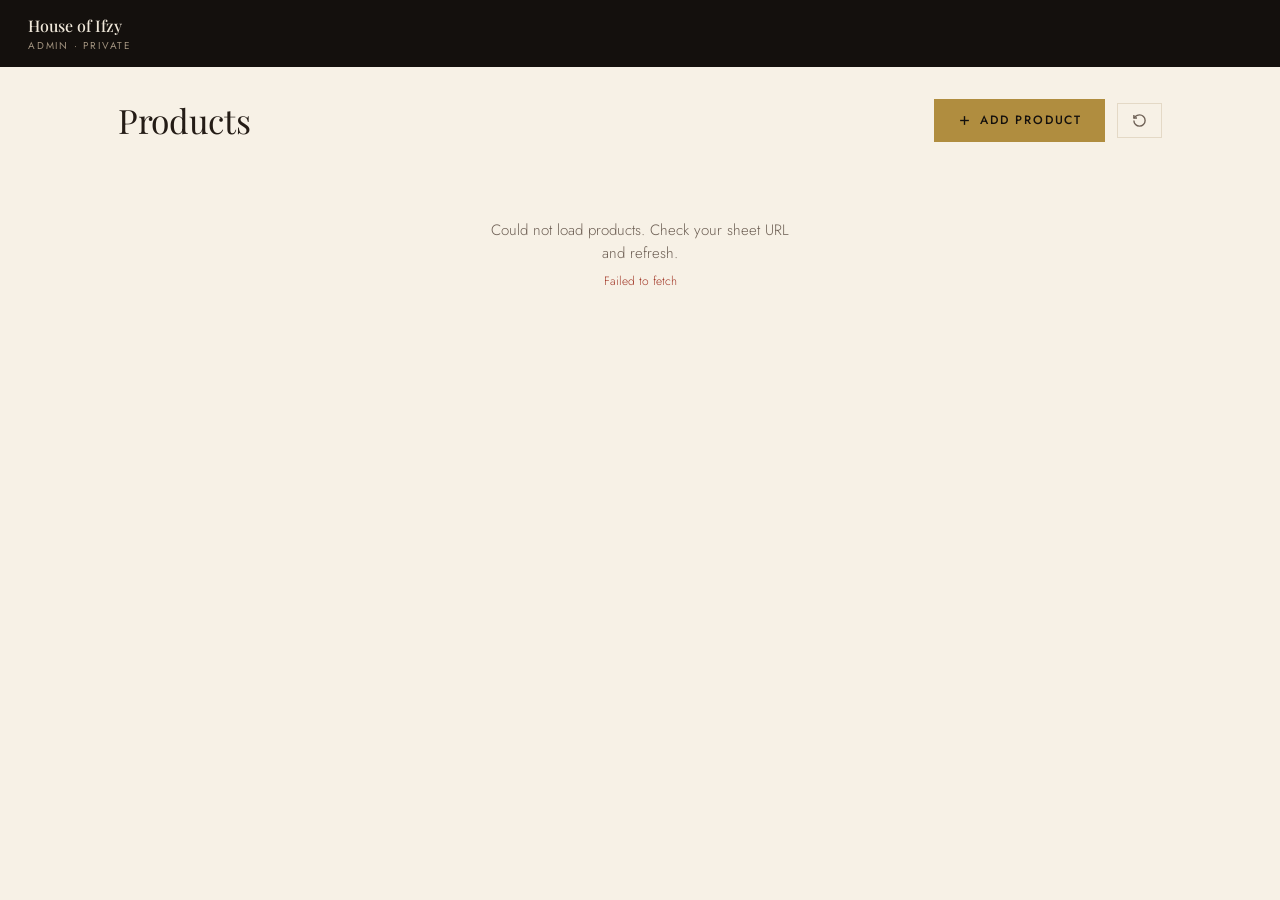
==== house-of-ifzy/admin.html @ 68127a0f "checking out using spreadsheets for products and ussin postimage.org for the images" ====
<!doctype html>
<html lang="en">
  <head>
    <meta charset="utf-8" />
    <meta name="viewport" content="width=device-width, initial-scale=1" />
    <title>House of Ifzy | Admin</title>
    <meta name="robots" content="noindex,nofollow" />

    <link rel="preconnect" href="https://fonts.googleapis.com" />
    <link rel="preconnect" href="https://fonts.gstatic.com" crossorigin />
    <link
      href="https://fonts.googleapis.com/css2?family=Playfair+Display:wght@400;500&family=Jost:wght@300;400;500&display=swap"
      rel="stylesheet"
    />

    <style>
      :root {
        --cream: #f7f1e6;
        --sand: #e4d9c6;
        --gold: #b08d3f;
        --gold-pale: #f0e8d4;
        --cocoa: #3b2e25;
        --ink: #241c16;
        --ink-soft: #6e6055;
        --noir: #14100d;
        --on-noir: #efe7d9;
        --on-noir-soft: #a2937f;
        --ok: #3a7d44;
        --bad: #a33a2a;
        --bad-pale: #fdf0ee;
        --display: "Playfair Display", Georgia, serif;
        --body: "Jost", system-ui, sans-serif;
        --pad: clamp(16px, 4vw, 28px);
        --ease: 240ms cubic-bezier(0.22, 0.61, 0.36, 1);
      }
      *,
      *::before,
      *::after {
        box-sizing: border-box;
        margin: 0;
        padding: 0;
      }
      html {
        -webkit-text-size-adjust: 100%;
        height: 100%;
      }
      body {
        background: var(--cream);
        color: var(--ink);
        font-family: var(--body);
        font-size: 16px;
        line-height: 1.5;
        min-height: 100%;
        display: flex;
        flex-direction: column;
      }
      img {
        display: block;
        max-width: 100%;
      }
      button,
      input,
      select,
      textarea {
        font: inherit;
        color: inherit;
      }
      button {
        background: none;
        border: 0;
        cursor: pointer;
      }
      :focus-visible {
        outline: 2px solid var(--gold);
        outline-offset: 3px;
      }

      .topbar {
        position: sticky;
        top: 0;
        z-index: 60;
        background: var(--noir);
        color: var(--on-noir);
        padding: 14px var(--pad);
        display: flex;
        align-items: center;
        gap: 14px;
        flex-shrink: 0;
      }
      .topbar-name {
        font-family: var(--display);
        font-size: 16px;
        font-weight: 500;
        margin-right: auto;
      }
      .topbar-badge {
        font-size: 10px;
        letter-spacing: 0.18em;
        text-transform: uppercase;
        color: var(--on-noir-soft);
      }
      .topbar-count {
        font-size: 12px;
        font-weight: 300;
        color: var(--on-noir-soft);
      }

      .btn {
        display: inline-flex;
        align-items: center;
        justify-content: center;
        gap: 8px;
        padding: 13px 22px;
        font-size: 12px;
        font-weight: 500;
        letter-spacing: 0.15em;
        text-transform: uppercase;
        line-height: 1;
        border: 1px solid transparent;
        transition:
          background var(--ease),
          color var(--ease),
          border-color var(--ease),
          opacity var(--ease);
      }
      .btn-gold {
        background: var(--gold);
        color: var(--noir);
      }
      .btn-gold:hover {
        background: #9a7b35;
      }
      .btn-dark {
        background: var(--noir);
        color: var(--on-noir);
      }
      .btn-dark:hover {
        background: var(--cocoa);
      }
      .btn-line {
        border-color: var(--sand);
        color: var(--ink-soft);
      }
      .btn-line:hover {
        border-color: var(--ink-soft);
        color: var(--ink);
      }
      .btn-danger {
        border-color: transparent;
        color: var(--bad);
      }
      .btn-danger:hover {
        background: var(--bad-pale);
      }
      .btn-sm {
        padding: 9px 14px;
        font-size: 11px;
      }
      .btn-block {
        width: 100%;
      }
      .btn[disabled] {
        opacity: 0.42;
        pointer-events: none;
      }
      .btn svg {
        width: 15px;
        height: 15px;
        flex: none;
      }

      .shell {
        width: 100%;
        max-width: 1100px;
        margin: 0 auto;
        padding: var(--pad);
        flex: 1;
      }

      .list-head {
        display: flex;
        align-items: center;
        gap: 12px;
        flex-wrap: wrap;
        margin-bottom: 22px;
      }
      .list-head h1 {
        font-family: var(--display);
        font-weight: 400;
        font-size: clamp(1.6rem, 4vw, 2.1rem);
        letter-spacing: -0.01em;
        margin-right: auto;
      }

      .product-list {
        display: flex;
        flex-direction: column;
        gap: 10px;
      }

      .product-row {
        display: grid;
        grid-template-columns: 60px 1fr auto;
        gap: 14px;
        align-items: center;
        background: #fff;
        border: 1px solid var(--sand);
        border-radius: 4px;
        padding: 12px;
      }
      .product-thumb {
        width: 60px;
        height: 72px;
        border-radius: 3px;
        overflow: hidden;
        background: var(--sand);
        display: grid;
        place-items: center;
        flex: none;
      }
      .product-thumb img {
        width: 100%;
        height: 100%;
        object-fit: cover;
      }
      .thumb-letter {
        font-family: var(--display);
        font-size: 22px;
        color: var(--ink-soft);
        opacity: 0.45;
      }
      .product-info h3 {
        font-family: var(--display);
        font-weight: 400;
        font-size: 16px;
        line-height: 1.2;
      }
      .product-meta {
        font-size: 12px;
        font-weight: 300;
        color: var(--ink-soft);
        margin-top: 4px;
        display: flex;
        flex-wrap: wrap;
        gap: 6px;
      }
      .meta-tag {
        font-size: 10px;
        letter-spacing: 0.14em;
        text-transform: uppercase;
        padding: 3px 7px;
        background: var(--gold-pale);
        color: var(--gold);
      }
      .meta-tag.out {
        background: #f5f5f5;
        color: var(--ink-soft);
      }
      .product-acts {
        display: flex;
        gap: 6px;
        flex-direction: column;
      }

      .empty-state {
        padding: 52px var(--pad);
        text-align: center;
        color: var(--ink-soft);
        font-weight: 300;
        font-size: 15px;
      }
      .empty-state p {
        max-width: 36ch;
        margin: 0 auto;
      }
      .loading-row {
        display: flex;
        align-items: center;
        gap: 12px;
        padding: 44px 0;
        color: var(--ink-soft);
        font-weight: 300;
      }
      .spin {
        animation: spin 700ms linear infinite;
      }
      @keyframes spin {
        to {
          transform: rotate(360deg);
        }
      }

      .form-panel {
        display: none;
        max-width: 640px;
        margin: 0 auto;
      }
      .form-panel.active {
        display: block;
      }
      .list-view.hidden {
        display: none;
      }

      .form-head {
        display: flex;
        align-items: center;
        gap: 14px;
        margin-bottom: 28px;
      }
      .form-head h1 {
        font-family: var(--display);
        font-weight: 400;
        font-size: clamp(1.5rem, 4vw, 2rem);
        margin-right: auto;
      }

      .form-body {
        display: flex;
        flex-direction: column;
        gap: 18px;
      }

      .field {
        display: flex;
        flex-direction: column;
        gap: 8px;
      }
      .field label,
      .field-label {
        font-size: 10px;
        letter-spacing: 0.2em;
        text-transform: uppercase;
        color: var(--ink-soft);
        font-weight: 500;
      }
      .field input,
      .field select,
      .field textarea {
        width: 100%;
        background: #fff;
        border: 1px solid var(--sand);
        border-radius: 3px;
        padding: 13px 14px;
        font-size: 15px;
        font-weight: 300;
        transition: border-color var(--ease);
      }
      .field input:focus,
      .field select:focus,
      .field textarea:focus {
        outline: none;
        border-color: var(--gold);
      }
      .field select {
        appearance: none;
        -webkit-appearance: none;
        background-image: url("data:image/svg+xml,%3Csvg xmlns='http://www.w3.org/2000/svg' viewBox='0 0 12 8'%3E%3Cpath d='M1 1.5 6 6.5 11 1.5' fill='none' stroke='%236E6055' stroke-width='1.4'/%3E%3C/svg%3E");
        background-repeat: no-repeat;
        background-position: right 12px center;
        background-size: 11px;
        padding-right: 32px;
        cursor: pointer;
      }
      .field textarea {
        resize: vertical;
        min-height: 90px;
      }
      .field .hint {
        font-size: 12px;
        font-weight: 300;
        color: var(--ink-soft);
      }
      .field .err {
        font-size: 12px;
        color: var(--bad);
        display: none;
      }
      .field.has-error input {
        border-color: var(--bad);
      }
      .field.has-error .err {
        display: block;
      }
      .two {
        display: grid;
        grid-template-columns: 1fr 1fr;
        gap: 14px;
      }

      .toggle-wrap {
        display: flex;
        align-items: center;
        gap: 14px;
        padding: 14px;
        background: #fff;
        border: 1px solid var(--sand);
        border-radius: 3px;
      }
      .toggle-wrap label {
        font-size: 15px;
        font-weight: 300;
        flex: 1;
        cursor: pointer;
      }
      .toggle {
        position: relative;
        width: 44px;
        height: 26px;
        flex: none;
      }
      .toggle input {
        opacity: 0;
        width: 0;
        height: 0;
        position: absolute;
      }
      .toggle-track {
        position: absolute;
        inset: 0;
        border-radius: 999px;
        background: var(--sand);
        transition: background var(--ease);
        cursor: pointer;
      }
      .toggle-track::after {
        content: "";
        position: absolute;
        left: 3px;
        top: 3px;
        width: 20px;
        height: 20px;
        border-radius: 50%;
        background: #fff;
        transition: transform var(--ease);
      }
      .toggle input:checked + .toggle-track {
        background: var(--gold);
      }
      .toggle input:checked + .toggle-track::after {
        transform: translateX(18px);
      }

      .photo-field {
        display: grid;
        grid-template-columns: 72px 1fr;
        gap: 12px;
        align-items: start;
      }
      .photo-preview {
        width: 72px;
        height: 88px;
        border-radius: 3px;
        overflow: hidden;
        background: var(--sand);
        display: grid;
        place-items: center;
        flex: none;
        border: 1px solid var(--sand);
      }
      .photo-preview img {
        width: 100%;
        height: 100%;
        object-fit: cover;
      }
      .preview-letter {
        font-family: var(--display);
        font-size: 20px;
        color: var(--ink-soft);
        opacity: 0.35;
      }
      .preview-bad {
        font-size: 9px;
        color: var(--bad);
        text-align: center;
        padding: 4px;
        display: none;
      }

      .form-actions {
        display: flex;
        gap: 10px;
        flex-wrap: wrap;
        padding-top: 8px;
        border-top: 1px solid var(--sand);
        margin-top: 8px;
      }

      .toast {
        position: fixed;
        bottom: 22px;
        left: 50%;
        transform: translateX(-50%);
        z-index: 99;
        padding: 13px 22px;
        background: var(--noir);
        color: var(--on-noir);
        font-size: 14px;
        font-weight: 400;
        box-shadow: 0 8px 28px rgba(0, 0, 0, 0.28);
        transition:
          opacity var(--ease),
          transform var(--ease);
        pointer-events: none;
        white-space: nowrap;
      }
      .toast.ok {
        background: var(--ok);
      }
      .toast.bad {
        background: var(--bad);
      }
      .toast.hidden {
        opacity: 0;
        transform: translateX(-50%) translateY(8px);
      }

      .setup-notice {
        background: #fff;
        border: 1px solid var(--sand);
        border-radius: 4px;
        padding: 22px var(--pad);
        margin-bottom: 24px;
      }
      .setup-notice h2 {
        font-family: var(--display);
        font-size: 20px;
        font-weight: 400;
        margin-bottom: 10px;
      }
      .setup-notice p {
        font-size: 14px;
        font-weight: 300;
        color: var(--ink-soft);
        margin-bottom: 6px;
      }

      @media (max-width: 600px) {
        .two {
          grid-template-columns: 1fr;
        }
        .product-row {
          grid-template-columns: 52px 1fr;
          gap: 10px;
        }
        .product-acts {
          flex-direction: row;
          grid-column: 1/-1;
        }
        .product-thumb {
          width: 52px;
          height: 62px;
        }
      }
    </style>
  </head>

  <body>
    <div class="topbar">
      <div style="flex: 1; min-width: 0">
        <p class="topbar-name">House of Ifzy</p>
        <p class="topbar-badge">Admin &middot; Private</p>
      </div>
      <span class="topbar-count" id="topbar-count"></span>
    </div>

    <div class="shell">
      <div class="setup-notice" id="setup-notice" hidden>
        <h2>One step left</h2>
        <p>
          Paste your Apps Script web app URL into
          <strong>APPS_SCRIPT_URL</strong> near the top of the script in this
          file to enable saving.
        </p>
        <p>
          You can still browse products, but saving changes will not work until
          that URL is set.
        </p>
      </div>

      <div class="list-view" id="list-view">
        <div class="list-head">
          <h1>Products</h1>
          <button class="btn btn-gold" id="btn-add">
            <svg
              viewBox="0 0 24 24"
              fill="none"
              stroke="currentColor"
              stroke-width="2.2"
              aria-hidden="true"
            >
              <line x1="12" y1="5" x2="12" y2="19" />
              <line x1="5" y1="12" x2="19" y2="12" />
            </svg>
            Add product
          </button>
          <button class="btn btn-line btn-sm" id="btn-refresh" title="Refresh">
            <svg
              viewBox="0 0 24 24"
              fill="none"
              stroke="currentColor"
              stroke-width="2.2"
              aria-hidden="true"
            >
              <path d="M3 12a9 9 0 1 0 9-9 9.75 9.75 0 0 0-6.74 2.74L3 8" />
              <path d="M3 3v5h5" />
            </svg>
          </button>
        </div>
        <div class="product-list" id="product-list"></div>
      </div>

      <div class="form-panel" id="form-panel">
        <div class="form-head">
          <button class="btn btn-line btn-sm" id="btn-back">
            <svg
              viewBox="0 0 24 24"
              fill="none"
              stroke="currentColor"
              stroke-width="2.2"
              aria-hidden="true"
            >
              <polyline points="15 18 9 12 15 6" />
            </svg>
            Back
          </button>
          <h1 id="form-title">Add a product</h1>
        </div>

        <form id="product-form" novalidate>
          <div class="form-body">
            <div class="field" id="f-name-field">
              <label for="f-name">Product name</label>
              <input
                id="f-name"
                type="text"
                maxlength="120"
                placeholder="Leather and Steel Bracelet"
                required
              />
              <p class="err">Please enter the product name.</p>
            </div>

            <div class="two">
              <div class="field">
                <label for="f-cat">Category</label>
                <select id="f-cat">
                  <option value="jewellery">Jewellery</option>
                  <option value="watches">Watches</option>
                  <option value="eyewear">Eyewear</option>
                  <option value="hair">Hair</option>
                  <option value="footwear">Footwear</option>
                </select>
              </div>
              <div class="field">
                <label for="f-price">Price (numbers only)</label>
                <input
                  id="f-price"
                  type="number"
                  min="0"
                  step="1"
                  placeholder="Leave empty for message for price"
                />
              </div>
            </div>

            <div class="field">
              <label for="f-note">Short line (shown on the card)</label>
              <input
                id="f-note"
                type="text"
                maxlength="200"
                placeholder="Unisex, one size, does not tarnish"
              />
              <p class="hint">
                Sizes, shades, material, or what makes it special.
              </p>
            </div>

            <div class="field">
              <label for="f-desc">Full description (shown when tapped)</label>
              <textarea
                id="f-desc"
                maxlength="1200"
                placeholder="Write a few sentences about the piece."
              ></textarea>
            </div>

            <div class="field">
              <span class="field-label">Photos</span>
              <p class="hint" style="margin-bottom: 12px">
                Upload to <strong>cloudinary.com</strong> (free), copy the URL
                and paste it below.
              </p>
              <div style="display: flex; flex-direction: column; gap: 12px">
                <div class="photo-field">
                  <div class="photo-preview" id="prev-1">
                    <span class="preview-letter">1</span>
                    <span class="preview-bad">Bad URL</span>
                  </div>
                  <div class="field" style="margin: 0">
                    <label for="f-photo1">Photo 1 (main)</label>
                    <input
                      id="f-photo1"
                      type="url"
                      placeholder="https://res.cloudinary.com/..."
                    />
                  </div>
                </div>

                <div class="photo-field">
                  <div class="photo-preview" id="prev-2">
                    <span class="preview-letter">2</span>
                    <span class="preview-bad">Bad URL</span>
                  </div>
                  <div class="field" style="margin: 0">
                    <label for="f-photo2">Photo 2</label>
                    <input id="f-photo2" type="url" placeholder="Optional" />
                  </div>
                </div>

                <div class="photo-field">
                  <div class="photo-preview" id="prev-3">
                    <span class="preview-letter">3</span>
                    <span class="preview-bad">Bad URL</span>
                  </div>
                  <div class="field" style="margin: 0">
                    <label for="f-photo3">Photo 3</label>
                    <input id="f-photo3" type="url" placeholder="Optional" />
                  </div>
                </div>
              </div>
            </div>

            <div class="field">
              <label for="f-video">Video URL (optional)</label>
              <input
                id="f-video"
                type="url"
                placeholder="https://www.youtube.com/embed/VIDEO_ID"
              />
              <p class="hint">
                YouTube: click Share then Embed and copy the src URL from the
                iframe code.
              </p>
            </div>

            <div class="toggle-wrap">
              <label for="f-stock">In stock</label>
              <span class="toggle">
                <input type="checkbox" id="f-stock" checked />
                <span class="toggle-track"></span>
              </span>
            </div>

            <p
              id="form-error"
              style="font-size: 13px; color: var(--bad); display: none"
            ></p>

            <div class="form-actions">
              <button
                type="submit"
                class="btn btn-gold"
                id="btn-save"
                style="flex: 1"
              >
                Save product
              </button>
              <button type="button" class="btn btn-line" id="btn-cancel">
                Cancel
              </button>
              <button
                type="button"
                class="btn btn-danger btn-sm"
                id="btn-delete"
                hidden
              >
                Delete
              </button>
            </div>
          </div>
        </form>
      </div>
    </div>

    <div class="toast hidden" id="toast" role="status" aria-live="polite"></div>

    <script type="module">
      const SHEET_URL =
        "https://docs.google.com/spreadsheets/d/e/2PACX-1vReGKRJu5HsqpFN1claodev6n_HxxhWr3RayMJKwAbNyR4DYGTwpznMYXYr1Sw1q18MOUgXcrvUoHfB/pub?output=csv";
      const APPS_SCRIPT_URL =
        "https://script.google.com/macros/s/AKfycbyoltoeYmnUJuriQtJFydwLjQygrVifFN7dAy8t0wPpwqXEPRO4QyqdCI8JGnFpkfE6/exec";

      const CATEGORIES = [
        { key: "jewellery", label: "Jewellery" },
        { key: "watches", label: "Watches" },
        { key: "eyewear", label: "Eyewear" },
        { key: "hair", label: "Hair" },
        { key: "footwear", label: "Footwear" },
      ];

      const $ = (sel, r = document) => r.querySelector(sel);
      const $$ = (sel, r = document) => Array.from(r.querySelectorAll(sel));
      const esc = (s) =>
        String(s ?? "").replace(
          /[&<>"']/g,
          (c) =>
            ({
              "&": "&amp;",
              "<": "&lt;",
              ">": "&gt;",
              '"': "&quot;",
              "'": "&#39;",
            })[c],
        );
      const money = (n) => "\u20A6" + Number(n).toLocaleString("en-NG");
      const labelOf = (key) =>
        (CATEGORIES.find((c) => c.key === key) || { label: key }).label;

      let products = [];
      let editingProduct = null;

      function parseCsv(csv) {
        const lines = csv.trim().split("\n");
        if (lines.length < 2) return [];
        const parseLine = (line) => {
          const fields = [];
          let field = "",
            inQ = false;
          for (let i = 0; i < line.length; i++) {
            const ch = line[i];
            if (ch === '"' && line[i + 1] === '"') {
              field += '"';
              i++;
            } else if (ch === '"') {
              inQ = !inQ;
            } else if (ch === "," && !inQ) {
              fields.push(field.trim());
              field = "";
            } else field += ch;
          }
          fields.push(field.trim());
          return fields;
        };
        const headers = parseLine(lines[0]).map((h) => h.toLowerCase().trim());
        const get = (vals, key) => (vals[headers.indexOf(key)] || "").trim();
        return lines
          .slice(1)
          .map((line, i) => {
            const v = parseLine(line);
            const name = get(v, "name");
            if (!name) return null;
            const rawPrice = get(v, "price").replace(/[^0-9.]/g, "");
            return {
              rowNum: i + 2,
              name,
              category: get(v, "category"),
              price: rawPrice ? Number(rawPrice) : null,
              note: get(v, "note"),
              description: get(v, "description"),
              photo_1: get(v, "photo_1"),
              photo_2: get(v, "photo_2"),
              photo_3: get(v, "photo_3"),
              video_url: get(v, "video_url"),
              in_stock: get(v, "in_stock").toLowerCase() !== "no",
            };
          })
          .filter(Boolean);
      }

      async function loadProducts() {
        const list = $("#product-list");
        list.innerHTML =
          '<div class="loading-row"><svg class="spin" width="20" height="20" viewBox="0 0 24 24" fill="none" stroke="currentColor" stroke-width="2" aria-hidden="true"><path d="M3 12a9 9 0 1 0 9-9 9.75 9.75 0 0 0-6.74 2.74L3 8"/><path d="M3 3v5h5"/></svg>Loading...</div>';
        try {
          const res = await fetch(SHEET_URL + "&t=" + Date.now());
          if (!res.ok) throw new Error("Sheet returned " + res.status);
          products = parseCsv(await res.text());
          renderList();
        } catch (err) {
          list.innerHTML =
            '<div class="empty-state"><p>Could not load products. Check your sheet URL and refresh.</p><p style="margin-top:8px;font-size:12px;color:var(--bad)">' +
            esc(err.message) +
            "</p></div>";
        }
      }

      function renderList() {
        const list = $("#product-list");
        $("#topbar-count").textContent =
          products.length + " product" + (products.length !== 1 ? "s" : "");
        if (!products.length) {
          list.innerHTML =
            '<div class="empty-state"><p>No products yet. Tap "Add product" to add your first one.</p></div>';
          return;
        }
        list.innerHTML = products
          .map(
            (p) => `
    <div class="product-row" data-row="${p.rowNum}">
      <div class="product-thumb">
        ${
          p.photo_1
            ? '<img src="' +
              esc(p.photo_1) +
              '" alt="" loading="lazy" onerror="this.style.display=\'none\';this.nextElementSibling.style.display=\'grid\'">' +
              '<span class="thumb-letter" style="display:none">' +
              esc(p.name.charAt(0)) +
              "</span>"
            : '<span class="thumb-letter">' + esc(p.name.charAt(0)) + "</span>"
        }
      </div>
      <div class="product-info">
        <h3>${esc(p.name)}</h3>
        <div class="product-meta">
          <span class="meta-tag">${esc(labelOf(p.category))}</span>
          ${p.price !== null ? "<span>" + esc(money(p.price)) + "</span>" : '<span style="font-style:italic">Message for price</span>'}
          ${!p.in_stock ? '<span class="meta-tag out">Sold out</span>' : ""}
        </div>
      </div>
      <div class="product-acts">
        <button class="btn btn-dark btn-sm" data-act="edit" data-row="${p.rowNum}">Edit</button>
      </div>
    </div>`,
          )
          .join("");
      }

      $("#product-list").addEventListener("click", (e) => {
        const btn = e.target.closest("[data-act]");
        if (!btn) return;
        const product = products.find(
          (p) => p.rowNum === Number(btn.dataset.row),
        );
        if (product && btn.dataset.act === "edit") openForm(product);
      });

      function openForm(product = null) {
        editingProduct = product;
        $("#form-title").textContent = product
          ? "Edit product"
          : "Add a product";
        $("#btn-delete").hidden = !product;
        $("#btn-save").textContent = product ? "Save changes" : "Save product";
        $("#form-error").style.display = "none";
        $("#f-name").value = product?.name || "";
        $("#f-cat").value = product?.category || "jewellery";
        $("#f-price").value = product?.price ?? "";
        $("#f-note").value = product?.note || "";
        $("#f-desc").value = product?.description || "";
        $("#f-photo1").value = product?.photo_1 || "";
        $("#f-photo2").value = product?.photo_2 || "";
        $("#f-photo3").value = product?.photo_3 || "";
        $("#f-video").value = product?.video_url || "";
        $("#f-stock").checked = product ? product.in_stock : true;
        updatePreview("f-photo1", "prev-1");
        updatePreview("f-photo2", "prev-2");
        updatePreview("f-photo3", "prev-3");
        $$(".field.has-error").forEach((f) => f.classList.remove("has-error"));
        $("#list-view").classList.add("hidden");
        $("#form-panel").classList.add("active");
        window.scrollTo(0, 0);
      }

      function closeForm() {
        $("#form-panel").classList.remove("active");
        $("#list-view").classList.remove("hidden");
        editingProduct = null;
      }

      $("#btn-add").addEventListener("click", () => openForm(null));
      $("#btn-back").addEventListener("click", closeForm);
      $("#btn-cancel").addEventListener("click", closeForm);
      $("#btn-refresh").addEventListener("click", loadProducts);

      function updatePreview(inputId, previewId) {
        const url = $("#" + inputId).value.trim();
        const preview = $("#" + previewId);
        const letter = $(".preview-letter", preview);
        const bad = $(".preview-bad", preview);
        let img = $("img", preview);
        if (!url) {
          if (img) img.remove();
          letter.style.display = "grid";
          bad.style.display = "none";
          return;
        }
        if (!img) {
          img = document.createElement("img");
          img.alt = "";
          preview.insertBefore(img, letter);
        }
        img.style.display = "";
        letter.style.display = "none";
        bad.style.display = "none";
        img.onload = () => {
          bad.style.display = "none";
        };
        img.onerror = () => {
          img.style.display = "none";
          letter.style.display = "grid";
          bad.style.display = "block";
        };
        img.src = url;
      }

      ["f-photo1", "f-photo2", "f-photo3"].forEach((id, i) => {
        let timer;
        $("#" + id).addEventListener("input", () => {
          clearTimeout(timer);
          timer = setTimeout(() => updatePreview(id, "prev-" + (i + 1)), 500);
        });
      });

      $("#product-form").addEventListener("submit", async (e) => {
        e.preventDefault();
        const name = $("#f-name").value.trim();
        if (!name) {
          $("#f-name-field").classList.add("has-error");
          $("#f-name").focus();
          return;
        }
        $("#f-name-field").classList.remove("has-error");
        const data = {
          action: editingProduct ? "update" : "add",
          name,
          category: $("#f-cat").value,
          price: $("#f-price").value.trim(),
          note: $("#f-note").value.trim(),
          description: $("#f-desc").value.trim(),
          photo_1: $("#f-photo1").value.trim(),
          photo_2: $("#f-photo2").value.trim(),
          photo_3: $("#f-photo3").value.trim(),
          video_url: $("#f-video").value.trim(),
          in_stock: $("#f-stock").checked ? "yes" : "no",
        };
        if (editingProduct) data.rowIndex = String(editingProduct.rowNum);
        await submit(data, "Saved");
      });

      $("#btn-delete").addEventListener("click", async () => {
        if (!editingProduct) return;
        if (
          !confirm(
            'Delete "' + editingProduct.name + '"? This cannot be undone.',
          )
        )
          return;
        await submit(
          { action: "delete", rowIndex: String(editingProduct.rowNum) },
          "Deleted",
        );
      });

      async function submit(data, successVerb) {
        if (APPS_SCRIPT_URL === "PASTE_APPS_SCRIPT_URL_HERE") {
          showToast("Apps Script URL not set yet.", "bad");
          return;
        }
        const btn = $("#btn-save");
        const errEl = $("#form-error");
        btn.disabled = true;
        btn.textContent = "Saving...";
        errEl.style.display = "none";
        try {
          const res = await fetch(APPS_SCRIPT_URL, {
            method: "POST",
            body: new URLSearchParams(data),
          });
          let json;
          try {
            json = await res.json();
          } catch {
            json = {
              ok: false,
              error: "Could not read the response from Google.",
            };
          }
          if (json.ok) {
            showToast(successVerb + " successfully.", "ok");
            closeForm();
            setTimeout(loadProducts, 1400);
          } else {
            throw new Error(json.error || "Something went wrong.");
          }
        } catch (err) {
          errEl.textContent = err.message;
          errEl.style.display = "block";
          console.error(err);
        } finally {
          btn.disabled = false;
          btn.textContent = editingProduct ? "Save changes" : "Save product";
        }
      }

      let toastTimer;
      function showToast(message, type = "ok") {
        const t = $("#toast");
        t.textContent = message;
        t.className = "toast " + type;
        clearTimeout(toastTimer);
        toastTimer = setTimeout(() => t.classList.add("hidden"), 3200);
      }

      if (APPS_SCRIPT_URL === "PASTE_APPS_SCRIPT_URL_HERE")
        $("#setup-notice").hidden = false;

      loadProducts();
    </script>
  </body>
</html>
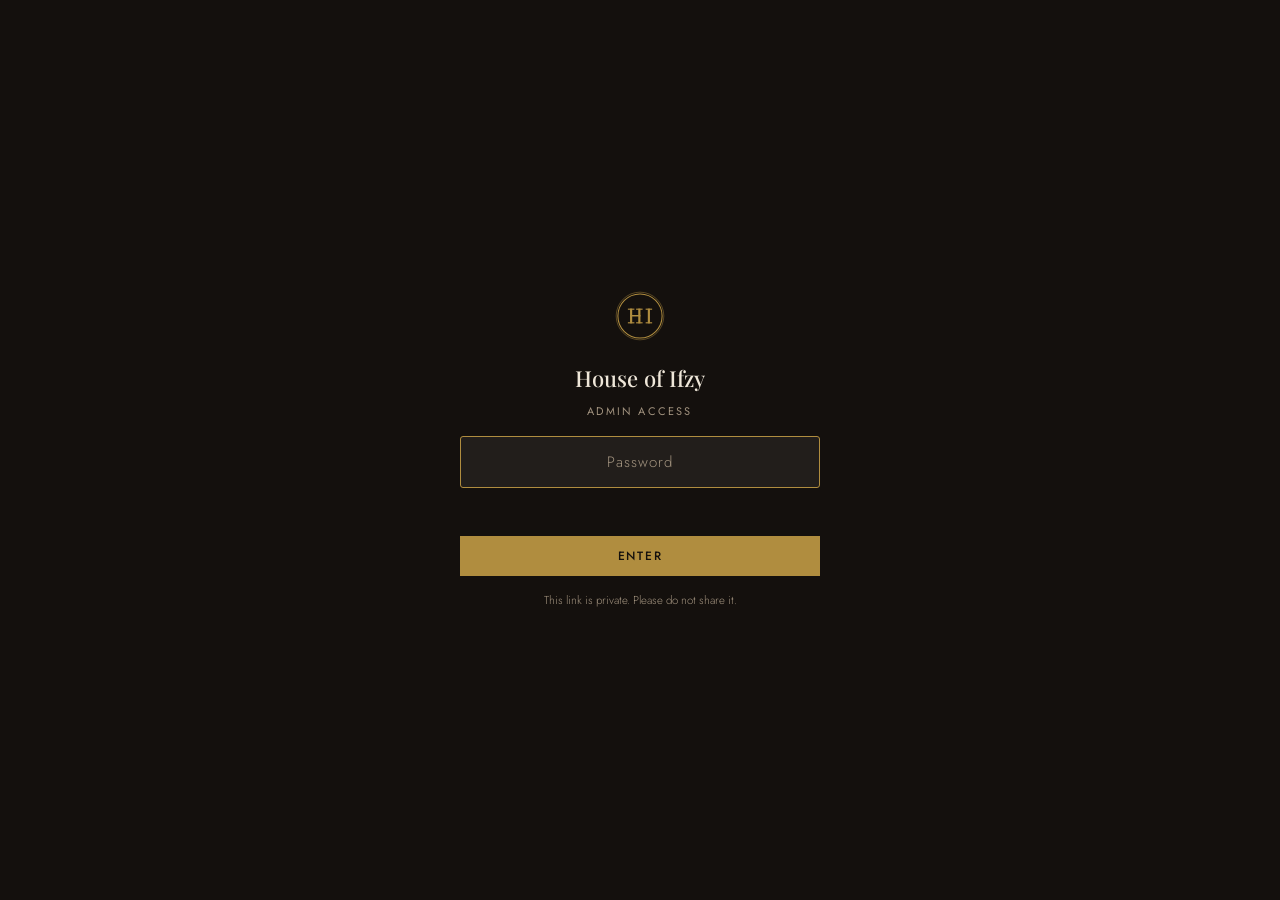
==== commit 623396da: "password check complete" ====
--- a/house-of-ifzy/admin.html
+++ b/house-of-ifzy/admin.html
@@ -410,10 +410,12 @@
         flex: none;
       }
       .toggle input {
+        position: absolute;
+        inset: 0;
         opacity: 0;
-        width: 0;
-        height: 0;
-        position: absolute;
+        margin: 0;
+        cursor: pointer;
+        z-index: 2;
       }
       .toggle-track {
         position: absolute;
@@ -421,7 +423,7 @@
         border-radius: 999px;
         background: var(--sand);
         transition: background var(--ease);
-        cursor: pointer;
+        pointer-events: none;
       }
       .toggle-track::after {
         content: "";
@@ -552,10 +554,135 @@
           height: 62px;
         }
       }
+
+      /* --------------------------------------------------------- gate */
+      .gate {
+        position: fixed;
+        inset: 0;
+        z-index: 999;
+        background: var(--noir);
+        color: var(--on-noir);
+        display: flex;
+        align-items: center;
+        justify-content: center;
+        padding: 20px;
+      }
+      .gate-form {
+        width: 100%;
+        max-width: 360px;
+        display: flex;
+        flex-direction: column;
+        gap: 16px;
+        text-align: center;
+      }
+      .gate-seal {
+        width: 52px;
+        height: 52px;
+        margin: 0 auto 4px;
+        color: var(--gold);
+      }
+      .gate-form h1 {
+        font-family: var(--display);
+        font-weight: 500;
+        font-size: 22px;
+        letter-spacing: 0.01em;
+      }
+      .gate-form p.gate-sub {
+        font-size: 11px;
+        letter-spacing: 0.2em;
+        text-transform: uppercase;
+        color: var(--on-noir-soft);
+        margin-top: -8px;
+      }
+      .gate-form input {
+        width: 100%;
+        background: rgba(255, 255, 255, 0.06);
+        border: 1px solid rgba(239, 231, 217, 0.22);
+        border-radius: 3px;
+        padding: 14px 16px;
+        font-size: 15px;
+        font-weight: 300;
+        color: var(--on-noir);
+        text-align: center;
+        letter-spacing: 0.06em;
+        transition: border-color var(--ease);
+      }
+      .gate-form input:focus {
+        outline: none;
+        border-color: var(--gold);
+      }
+      .gate-form input::placeholder {
+        color: var(--on-noir-soft);
+      }
+      .gate-error {
+        font-size: 13px;
+        color: #e08a78;
+        min-height: 16px;
+      }
+      .gate-note {
+        font-size: 11.5px;
+        font-weight: 300;
+        color: var(--on-noir-soft);
+        line-height: 1.5;
+      }
     </style>
   </head>
 
   <body>
+    <div class="gate" id="gate">
+      <form class="gate-form" id="gate-form">
+        <svg class="gate-seal" viewBox="0 0 120 120" aria-hidden="true">
+          <circle
+            cx="60"
+            cy="60"
+            r="55"
+            fill="none"
+            stroke="currentColor"
+            stroke-width="1"
+          />
+          <circle
+            cx="60"
+            cy="60"
+            r="51"
+            fill="none"
+            stroke="currentColor"
+            stroke-width="2.4"
+          />
+          <g fill="currentColor">
+            <rect x="37" y="43" width="5" height="34" />
+            <rect x="56" y="43" width="5" height="34" />
+            <rect x="37" y="57.7" width="24" height="3.4" />
+            <rect x="32" y="43" width="15" height="2.6" />
+            <rect x="32" y="74.4" width="15" height="2.6" />
+            <rect x="51" y="43" width="15" height="2.6" />
+            <rect x="51" y="74.4" width="15" height="2.6" />
+            <rect x="78" y="43" width="5" height="34" />
+            <rect x="73" y="43" width="15" height="2.6" />
+            <rect x="73" y="74.4" width="15" height="2.6" />
+          </g>
+        </svg>
+        <h1>House of Ifzy</h1>
+        <p class="gate-sub">Admin access</p>
+        <label
+          class="sr-only"
+          for="gate-password"
+          style="position: absolute; left: -9999px"
+          >Password</label
+        >
+        <input
+          id="gate-password"
+          type="password"
+          placeholder="Password"
+          autocomplete="current-password"
+          autofocus
+          required
+        />
+        <p class="gate-error" id="gate-error" aria-live="polite"></p>
+        <button type="submit" class="btn btn-gold">Enter</button>
+        <p class="gate-note">This link is private. Please do not share it.</p>
+      </form>
+    </div>
+
     <div class="topbar">
       <div style="flex: 1; min-width: 0">
         <p class="topbar-name">House of Ifzy</p>
@@ -785,6 +912,84 @@
     </div>
 
     <div class="toast hidden" id="toast" role="status" aria-live="polite"></div>
+
+    <script type="module">
+      /* ============================================================
+   ADMIN PASSWORD
+
+   Below is a SHA-256 hash of the password, not the password itself.
+   Someone reading this file cannot see the real password directly.
+
+   The placeholder password right now is: changeme
+   Change it before sharing this link with anyone.
+
+   TO SET YOUR OWN PASSWORD:
+   1. Open this page once it is deployed (this needs a real https
+      address to work, a local file will not do the hashing)
+   2. Right click the page, choose Inspect, click the Console tab
+   3. Paste the line below, with your own password inside the quotes,
+      and press enter:
+
+        crypto.subtle.digest("SHA-256", new TextEncoder().encode("yourpasswordhere")).then(b=>console.log(Array.from(new Uint8Array(b)).map(x=>x.toString(16).padStart(2,"0")).join("")))
+
+   4. Copy the long string it prints out
+   5. Paste it below, replacing PASSWORD_HASH
+
+   Or simpler: just tell Claude the password you want and it will
+   generate this line for you.
+   ============================================================ */
+      const PASSWORD_HASH =
+        "057ba03d6c44104863dc7361fe4578965d1887360f90a0895882e58a6248fc86"; // "changeme"
+
+      async function sha256Hex(text) {
+        const bytes = await crypto.subtle.digest(
+          "SHA-256",
+          new TextEncoder().encode(text),
+        );
+        return Array.from(new Uint8Array(bytes))
+          .map((b) => b.toString(16).padStart(2, "0"))
+          .join("");
+      }
+
+      (function initGate() {
+        const gate = document.getElementById("gate");
+        const form = document.getElementById("gate-form");
+        const input = document.getElementById("gate-password");
+        const errorEl = document.getElementById("gate-error");
+
+        // Stay unlocked for the rest of this browser tab, so saving a
+        // product does not ask for the password again a minute later.
+        if (sessionStorage.getItem("ifzy-admin-unlocked") === "1") {
+          gate.remove();
+          return;
+        }
+
+        // The hashing function needs a secure context. A page opened as a
+        // local file (not through a real https address) will not have it,
+        // which is the same requirement the product saving already has.
+        if (!window.crypto?.subtle) {
+          errorEl.textContent =
+            "This page needs to be opened at its real https address to work, not as a local file.";
+          form.querySelector("button").disabled = true;
+          return;
+        }
+
+        form.addEventListener("submit", async (e) => {
+          e.preventDefault();
+          errorEl.textContent = "";
+          const hash = await sha256Hex(input.value);
+
+          if (hash === PASSWORD_HASH) {
+            sessionStorage.setItem("ifzy-admin-unlocked", "1");
+            gate.remove();
+          } else {
+            errorEl.textContent = "That password is not right.";
+            input.value = "";
+            input.focus();
+          }
+        });
+      })();
+    </script>
 
     <script type="module">
       const SHEET_URL =
